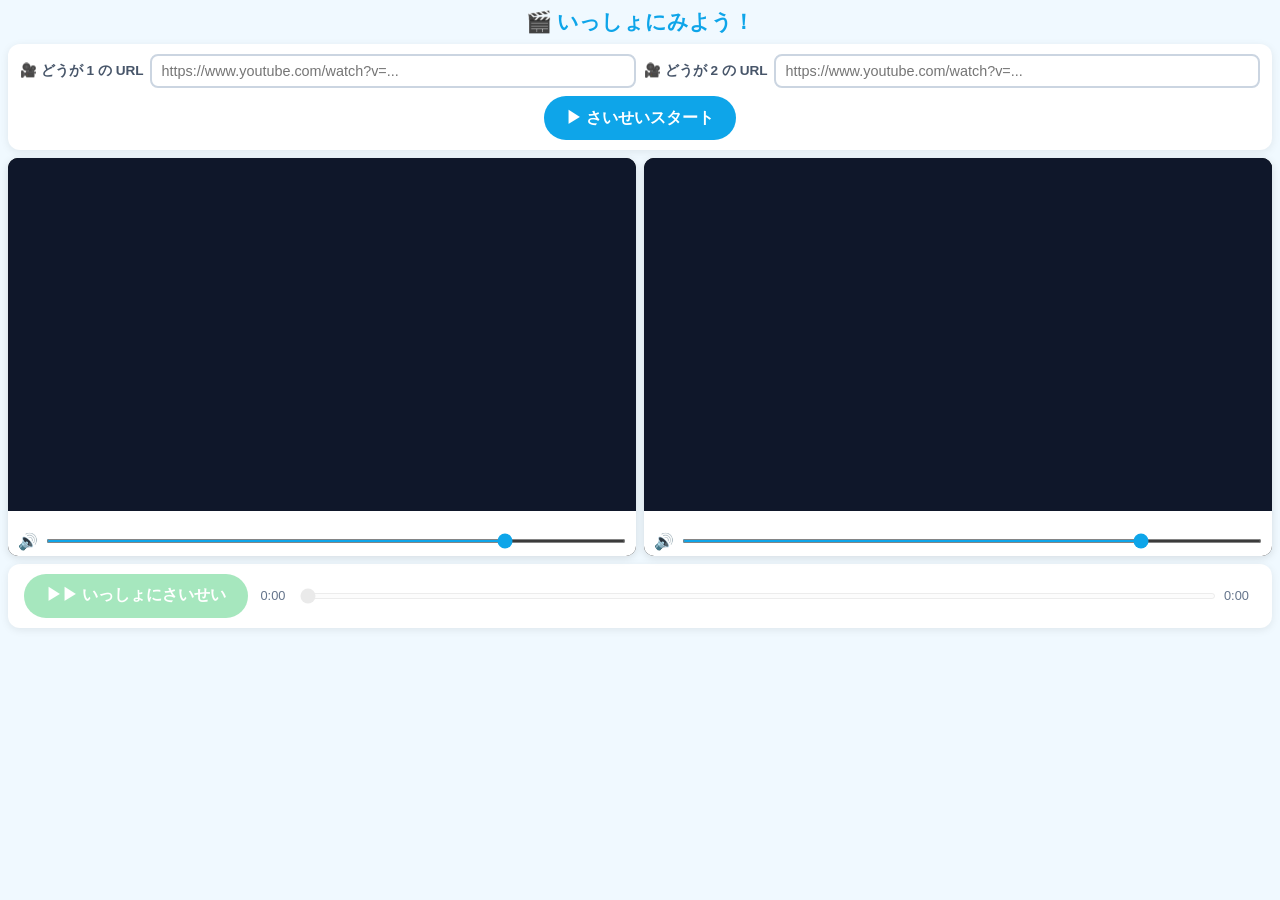
==== index.html @ 50c86e33 "fix: wrap player div to prevent iframe position:absolute from overflowing" ====
<!DOCTYPE html>
<html lang="ja">
<head>
  <meta charset="UTF-8">
  <meta name="viewport" content="width=device-width, initial-scale=1.0">
  <title>いっしょにみよう！どうがプレイヤー</title>
  <link rel="stylesheet" href="style.css">
</head>
<body>

  <h1>🎬 いっしょにみよう！</h1>

  <section class="url-input-area">
    <div class="url-row">
      <div class="url-field">
        <label for="url1">🎥 どうが 1 の URL</label>
        <input type="text" id="url1" placeholder="https://www.youtube.com/watch?v=...">
      </div>
      <div class="url-field">
        <label for="url2">🎥 どうが 2 の URL</label>
        <input type="text" id="url2" placeholder="https://www.youtube.com/watch?v=...">
      </div>
    </div>
    <button id="btn-load" class="btn btn-load">▶ さいせいスタート</button>
  </section>

  <section class="players-area">
    <div class="player-wrapper">
      <div class="player-frame">
        <div id="player1"></div>
      </div>
      <p id="error1" class="error-msg"></p>
      <div class="volume-control">
        <span>🔊</span>
        <input type="range" id="vol1" min="0" max="100" value="80">
      </div>
    </div>
    <div class="player-wrapper">
      <div class="player-frame">
        <div id="player2"></div>
      </div>
      <p id="error2" class="error-msg"></p>
      <div class="volume-control">
        <span>🔊</span>
        <input type="range" id="vol2" min="0" max="100" value="80">
      </div>
    </div>
  </section>

  <section class="controls-area">
    <div class="main-buttons">
      <button id="btn-play" class="btn btn-play" disabled>▶▶ いっしょにさいせい</button>
      <button id="btn-pause" class="btn btn-pause" disabled style="display:none;">⏸ いっしょにとめる</button>
    </div>
    <div class="seek-area">
      <span id="current-time">0:00</span>
      <input type="range" id="seekbar" min="0" max="100" value="0" disabled>
      <span id="total-time">0:00</span>
    </div>
  </section>

  <script src="https://www.youtube.com/iframe_api"></script>
  <script src="script.js"></script>
</body>
</html>
---- style.css ----
* {
  box-sizing: border-box;
  margin: 0;
  padding: 0;
}

body {
  font-family: 'Hiragino Maru Gothic ProN', 'BIZ UDPGothic', sans-serif;
  background: #f0f9ff;
  color: #1e293b;
  padding: 8px;
}

h1 {
  text-align: center;
  font-size: 1.3rem;
  margin-bottom: 8px;
  color: #0ea5e9;
}

/* URL入力エリア */
.url-input-area {
  background: #fff;
  border-radius: 12px;
  padding: 10px 12px;
  box-shadow: 0 2px 8px rgba(0,0,0,0.08);
  margin-bottom: 8px;
}

.url-row {
  display: flex;
  gap: 8px;
  margin-bottom: 8px;
  align-items: center;
}

.url-field {
  flex: 1;
  display: flex;
  align-items: center;
  gap: 6px;
}

.url-field label {
  font-size: 0.85rem;
  font-weight: bold;
  color: #475569;
  white-space: nowrap;
}

.url-field input {
  flex: 1;
  padding: 7px 10px;
  border: 2px solid #cbd5e1;
  border-radius: 8px;
  font-size: 0.9rem;
  outline: none;
  transition: border-color 0.2s;
}

.url-field input:focus {
  border-color: #0ea5e9;
}

/* プレイヤーエリア */
.players-area {
  display: flex;
  gap: 8px;
  margin-bottom: 8px;
}

.player-wrapper {
  flex: 1;
  background: #000;
  border-radius: 10px;
  box-shadow: 0 2px 8px rgba(0,0,0,0.12);
  overflow: hidden;
}

.player-frame {
  position: relative;
  width: 100%;
  aspect-ratio: 16 / 9;
  background: #0f172a;
}

.player-frame iframe {
  position: absolute;
  top: 0;
  left: 0;
  width: 100% !important;
  height: 100% !important;
  display: block;
}

.error-msg {
  color: #ef4444;
  font-size: 0.8rem;
  min-height: 1.2em;
  padding: 3px 8px;
  text-align: center;
  background: #fff;
}

.volume-control {
  display: flex;
  align-items: center;
  gap: 8px;
  padding: 5px 10px;
  background: #fff;
}

.volume-control span {
  font-size: 1rem;
}

.volume-control input[type="range"] {
  flex: 1;
  accent-color: #0ea5e9;
  height: 4px;
  cursor: pointer;
}

/* コントロールエリア */
.controls-area {
  background: #fff;
  border-radius: 12px;
  padding: 10px 16px;
  box-shadow: 0 2px 8px rgba(0,0,0,0.08);
  display: flex;
  align-items: center;
  gap: 12px;
}

.main-buttons {
  display: flex;
  gap: 8px;
  flex-shrink: 0;
}

/* ボタン共通 */
.btn {
  font-family: inherit;
  font-size: 1rem;
  padding: 10px 22px;
  border: none;
  border-radius: 999px;
  cursor: pointer;
  font-weight: bold;
  transition: opacity 0.2s, transform 0.1s;
  min-height: 44px;
  white-space: nowrap;
}

.btn:active {
  transform: scale(0.97);
}

.btn:disabled {
  opacity: 0.4;
  cursor: not-allowed;
}

.btn-load {
  background: #0ea5e9;
  color: #fff;
  display: block;
  margin: 0 auto;
}

.btn-load:hover:not(:disabled) {
  background: #0284c7;
}

.btn-play {
  background: #22c55e;
  color: #fff;
}

.btn-play:hover:not(:disabled) {
  background: #16a34a;
}

.btn-pause {
  background: #f97316;
  color: #fff;
}

.btn-pause:hover:not(:disabled) {
  background: #ea580c;
}

/* シークバー */
.seek-area {
  display: flex;
  align-items: center;
  gap: 8px;
  flex: 1;
}

.seek-area span {
  font-size: 0.8rem;
  color: #64748b;
  white-space: nowrap;
  min-width: 32px;
}

#seekbar {
  flex: 1;
  accent-color: #0ea5e9;
  height: 6px;
  cursor: pointer;
}

#seekbar:disabled {
  opacity: 0.4;
  cursor: not-allowed;
}

/* レスポンシブ */
@media (max-width: 767px) {
  .url-row {
    flex-direction: column;
  }

  .players-area {
    flex-direction: column;
  }

  .controls-area {
    flex-direction: column;
    align-items: stretch;
  }

  .main-buttons {
    justify-content: center;
  }

  .seek-area {
    width: 100%;
  }
}
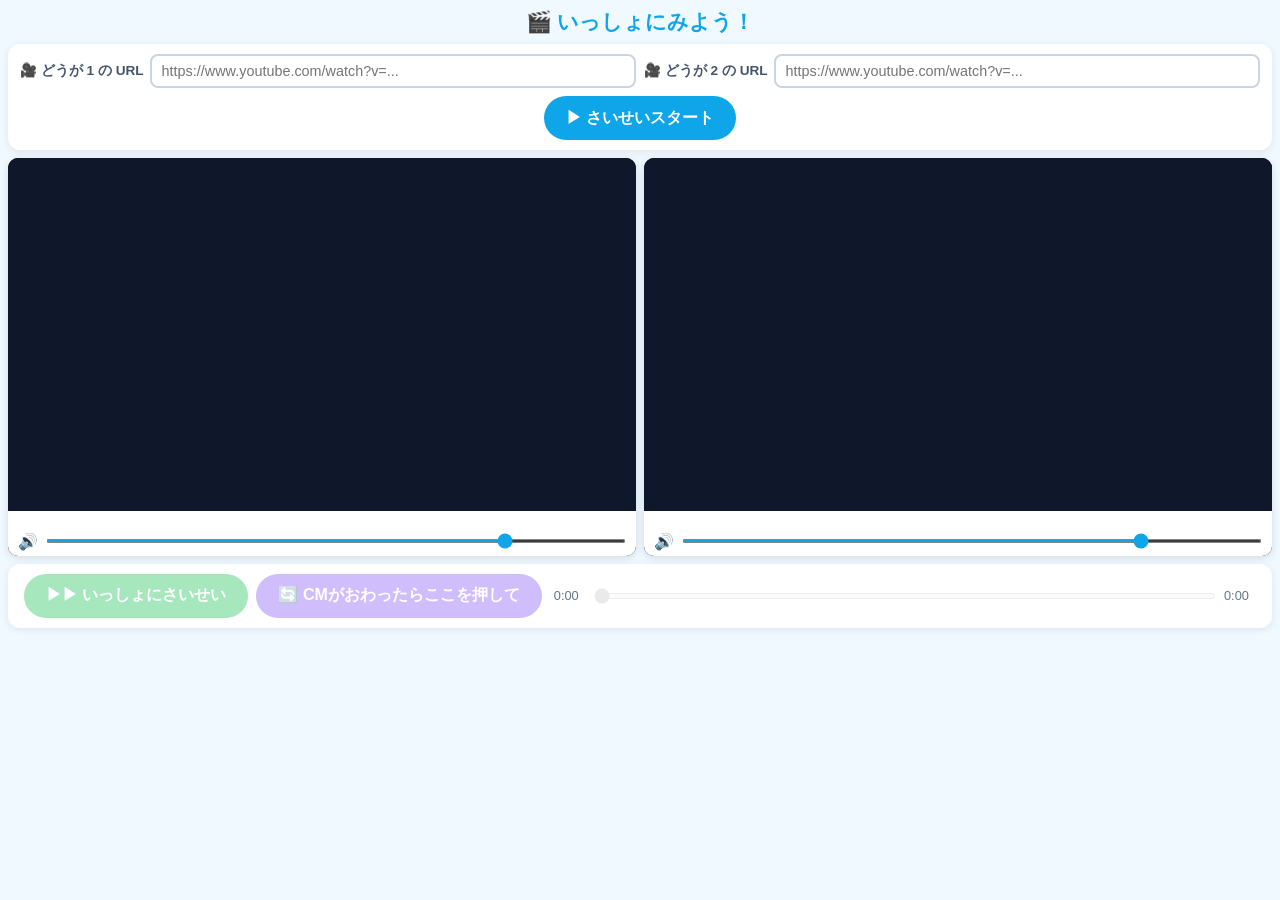
==== commit 0bd18086: "feat: add resync button for after ads finish" ====
--- a/index.html
+++ b/index.html
@@ -51,6 +51,7 @@
     <div class="main-buttons">
       <button id="btn-play" class="btn btn-play" disabled>▶▶ いっしょにさいせい</button>
       <button id="btn-pause" class="btn btn-pause" disabled style="display:none;">⏸ いっしょにとめる</button>
+      <button id="btn-resync" class="btn btn-resync" disabled>🔄 CMがおわったらここを押して</button>
     </div>
     <div class="seek-area">
       <span id="current-time">0:00</span>
--- a/style.css
+++ b/style.css
@@ -190,6 +190,15 @@
   background: #ea580c;
 }
 
+.btn-resync {
+  background: #8b5cf6;
+  color: #fff;
+}
+
+.btn-resync:hover:not(:disabled) {
+  background: #7c3aed;
+}
+
 /* シークバー */
 .seek-area {
   display: flex;
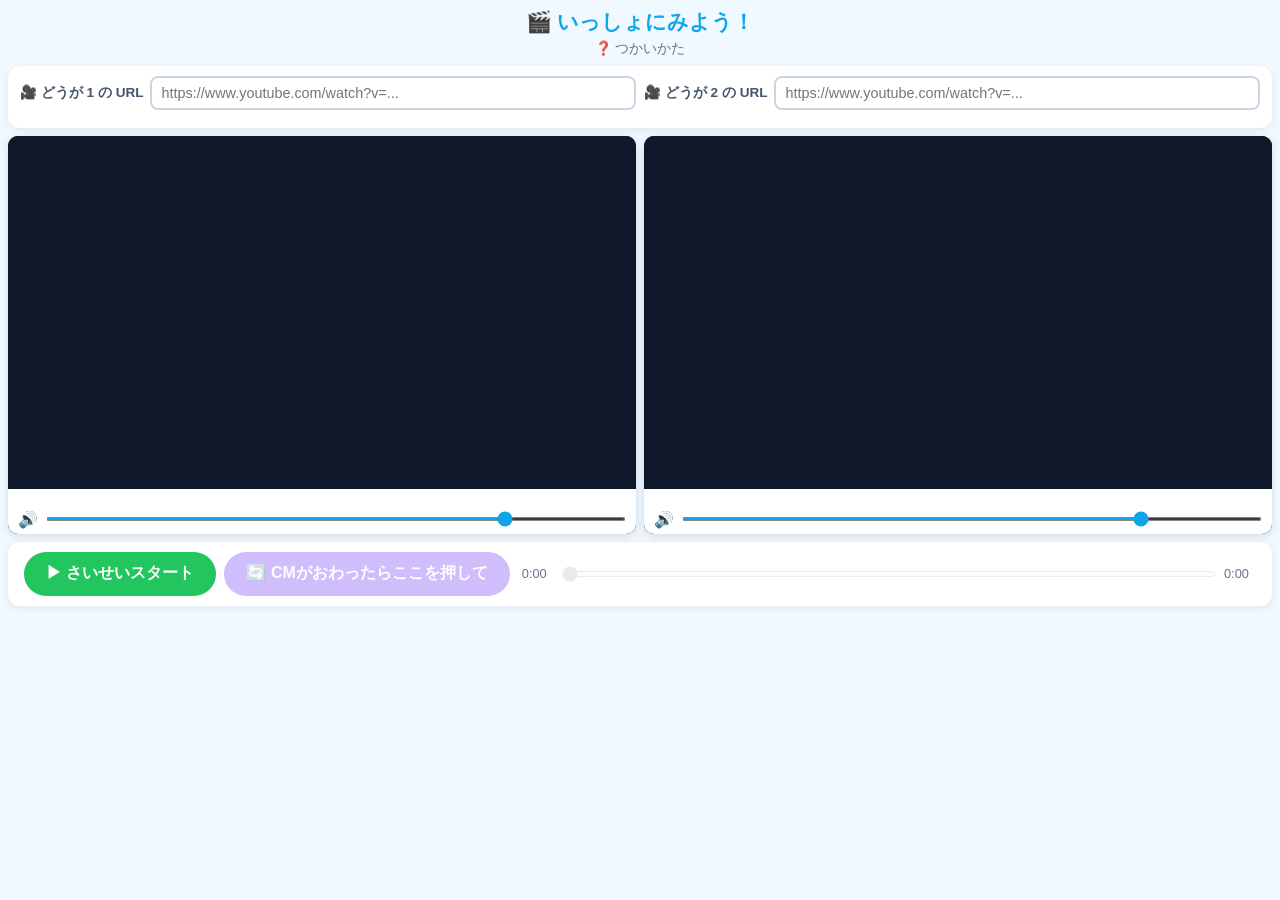
==== commit aa0053a6: "feat: add howto page and merge play buttons into one - Consolidate btn-load and btn-play/pause into " ====
--- a/index.html
+++ b/index.html
@@ -9,6 +9,7 @@
 <body>
 
   <h1>🎬 いっしょにみよう！</h1>
+  <a href="howto.html" class="howto-link">❓ つかいかた</a>
 
   <section class="url-input-area">
     <div class="url-row">
@@ -21,7 +22,6 @@
         <input type="text" id="url2" placeholder="https://www.youtube.com/watch?v=...">
       </div>
     </div>
-    <button id="btn-load" class="btn btn-load">▶ さいせいスタート</button>
   </section>
 
   <section class="players-area">
@@ -49,8 +49,7 @@
 
   <section class="controls-area">
     <div class="main-buttons">
-      <button id="btn-play" class="btn btn-play" disabled>▶▶ いっしょにさいせい</button>
-      <button id="btn-pause" class="btn btn-pause" disabled style="display:none;">⏸ いっしょにとめる</button>
+      <button id="btn-play" class="btn btn-play">▶ さいせいスタート</button>
       <button id="btn-resync" class="btn btn-resync" disabled>🔄 CMがおわったらここを押して</button>
     </div>
     <div class="seek-area">
--- a/style.css
+++ b/style.css
@@ -14,8 +14,22 @@
 h1 {
   text-align: center;
   font-size: 1.3rem;
-  margin-bottom: 8px;
+  margin-bottom: 4px;
   color: #0ea5e9;
+}
+
+.howto-link {
+  display: block;
+  text-align: center;
+  font-size: 0.85rem;
+  color: #64748b;
+  text-decoration: none;
+  margin-bottom: 8px;
+}
+
+.howto-link:hover {
+  color: #0ea5e9;
+  text-decoration: underline;
 }
 
 /* URL入力エリア */
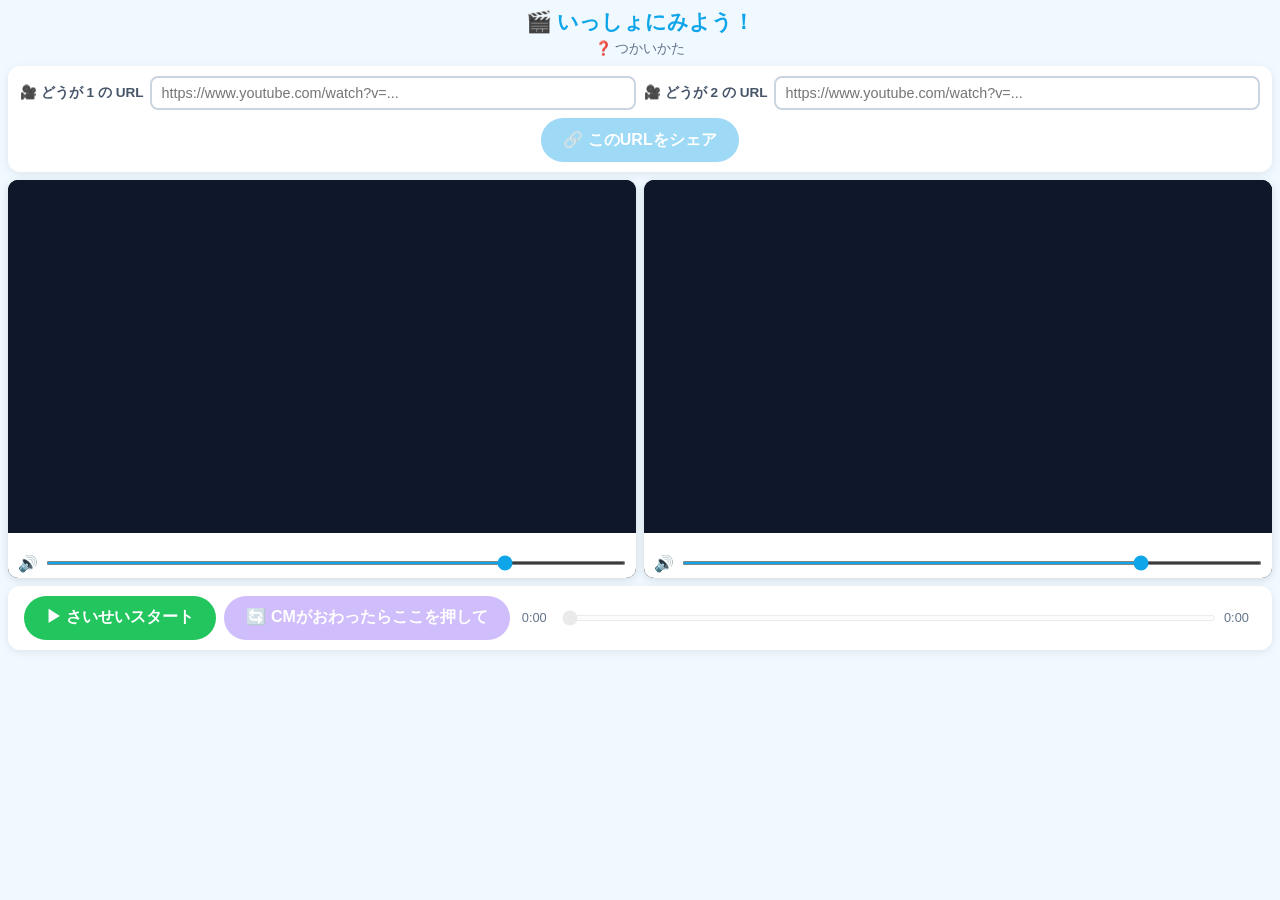
==== commit d43ae796: "feat: add share URL button with query params - Add copy button in url-input-area that generates ?v1=" ====
--- a/index.html
+++ b/index.html
@@ -22,6 +22,7 @@
         <input type="text" id="url2" placeholder="https://www.youtube.com/watch?v=...">
       </div>
     </div>
+    <button id="btn-copy" class="btn btn-copy" disabled>🔗 このURLをシェア</button>
   </section>
 
   <section class="players-area">
--- a/style.css
+++ b/style.css
@@ -204,6 +204,17 @@
   background: #ea580c;
 }
 
+.btn-copy {
+  background: #0ea5e9;
+  color: #fff;
+  display: block;
+  margin: 0 auto;
+}
+
+.btn-copy:hover:not(:disabled) {
+  background: #0284c7;
+}
+
 .btn-resync {
   background: #8b5cf6;
   color: #fff;
